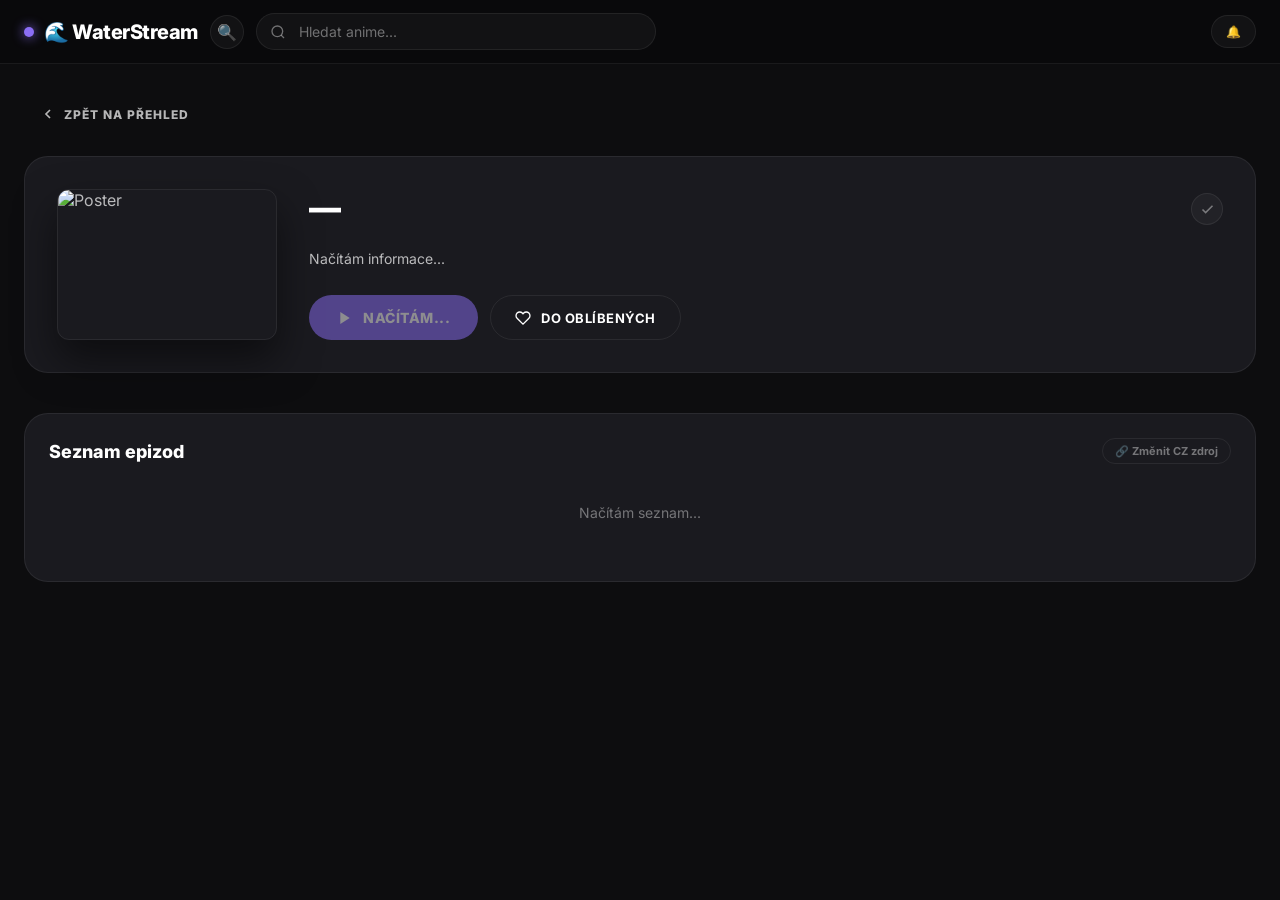
==== anime.html @ 99e7941a "Add files via upload" ====
<!DOCTYPE html>
<html lang="cs">
<head>
<meta charset="UTF-8">
<link rel="icon" href="data:image/svg+xml,<svg xmlns='http://www.w3.org/2000/svg' viewBox='0 0 100 100'><text y='.9em' font-size='90'>🌊</text></svg>">
<meta name="viewport" content="width=device-width, initial-scale=1.0">
<title>WaterStream</title>
<link rel="preconnect" href="https://fonts.googleapis.com">
<link href="https://fonts.googleapis.com/css2?family=Inter:wght@400;500;600;700;800;900&display=swap" rel="stylesheet">
<link rel="stylesheet" href="css/style.css">
</head>
<body data-page="anime">

<header class="header">
  <div class="header-inner">
    <a href="index.html" class="logo">
      <div class="logo-dot"></div>
      🌊 WaterStream
    </a>
    <a href="search.html" class="logo-search-btn" title="Hledat anime">🔍</a>
    <div class="search-wrap">
      <svg class="search-icon" width="16" height="16" fill="none" stroke="currentColor" stroke-width="2" viewBox="0 0 24 24"><circle cx="11" cy="11" r="8"/><path d="m21 21-4.35-4.35"/></svg>
      <input type="text" id="searchInput" placeholder="Hledat anime..." autocomplete="off">
      <div class="search-results" id="searchResults"></div>
    </div>
    <div class="header-right">
      <button class="btn-icon" onclick="openNotifModal()">🔔</button>
    </div>
  </div>
</header>

<main class="main">
  <button class="back-btn" onclick="goHome()">
    <svg width="16" height="16" fill="none" stroke="currentColor" stroke-width="2.5" viewBox="0 0 24 24"><path d="m15 18-6-6 6-6"/></svg>
    Zpět na přehled
  </button>

  <div class="detail-header" id="detailHeader">
    <div class="detail-poster">
      <img id="detailPosterImg" src="" alt="Poster">
    </div>
    <div class="detail-info">
      <div style="display:flex;align-items:flex-start;gap:10px;">
        <h1 class="detail-title" id="detailTitle" style="flex:1;margin:0;">—</h1>
        <button id="markAllWatchedBtn" onclick="markSeriesWatched()" title="Označit celý seriál jako zhlédnutý" style="flex-shrink:0;margin-top:4px;background:var(--surface);border:1px solid var(--border);color:var(--text-3);border-radius:50%;width:32px;height:32px;display:flex;align-items:center;justify-content:center;cursor:pointer;transition:all .2s;">
          <svg width="15" height="15" fill="none" stroke="currentColor" stroke-width="2.5" viewBox="0 0 24 24"><polyline points="20 6 9 17 4 12"/></svg>
        </button>
      </div>
      <div class="detail-meta" id="detailMeta"></div>
      <div class="detail-desc" id="detailDesc">Načítám informace...</div>
      <div class="detail-actions">
        <button class="btn-primary" id="mainPlayBtn" onclick="playNextOrFirstEp()" disabled>
          <svg width="16" height="16" fill="currentColor" viewBox="0 0 24 24"><polygon points="5 3 19 12 5 21 5 3"/></svg>
          <span id="mainPlayBtnText">Načítám...</span>
        </button>
        <button class="btn-outline" id="favBtn" onclick="toggleFav()">
          <svg width="16" height="16" fill="none" stroke="currentColor" stroke-width="2" viewBox="0 0 24 24"><path d="M20.84 4.61a5.5 5.5 0 0 0-7.78 0L12 5.67l-1.06-1.06a5.5 5.5 0 0 0-7.78 7.78l1.06 1.06L12 21.23l7.78-7.78 1.06-1.06a5.5 5.5 0 0 0 0-7.78z"/></svg>
          <span id="favBtnText">Do oblíbených</span>
        </button>
      </div>
    </div>
  </div>

  <div class="mode-switch" id="modeSwitch" style="display:none"></div>

  <div class="episodes-section">
    <div class="episodes-header">
      <div class="episodes-title">Seznam epizod</div>
      <div class="season-tabs" id="seasonTabs" style="display:none"></div>
      <button onclick="showSvtManualBanner()" style="margin-left:auto;background:none;border:1px solid var(--border);color:var(--text-3);border-radius:20px;padding:5px 12px;font-size:11px;font-weight:700;cursor:pointer;transition:all .15s;flex-shrink:0;" title="Ručně zadat slug pro CZ zdroj" onmouseover="this.style.borderColor='var(--accent)';this.style.color='var(--accent)'" onmouseout="this.style.borderColor='var(--border)';this.style.color='var(--text-3)'">🔗 Změnit CZ zdroj</button>
    </div>
    <ul class="ep-list-wide" id="epList">
      <li style="color:var(--text-3);font-size:14px;padding:20px;text-align:center;">Načítám seznam...</li>
    </ul>
    <div style="padding:16px 0 0;display:flex;justify-content:flex-end;">
      <button class="btn-outline" id="markSeasonBtn" onclick="markSeasonWatched()" style="display:none;font-size:12px;padding:8px 18px;gap:8px;">
        <svg width="14" height="14" fill="none" stroke="currentColor" stroke-width="2.5" viewBox="0 0 24 24"><polyline points="20 6 9 17 4 12"/></svg>
        <span id="markSeasonBtnText">Označit sérii jako zhlédnutou</span>
      </button>
    </div>
  </div>
</main>

<!-- NASTAVENÍ -->
<div class="modal-overlay" id="configModal" onclick="if(event.target===this)closeConfig()">
  <div class="modal">
    <div class="modal-header">
      <div class="modal-title">⚙️ Nastavení</div>
      <button class="modal-close" onclick="closeConfig()">✕</button>
    </div>
    <div class="config-section">
      <div class="config-section-title">🇨🇿 CZ/SK Zdroj (svetserialu.io)</div>
      <div class="config-field">
        <label class="config-label">Cloudflare Worker URL <span id="proxyStatus" class="config-status"></span></label>
        <input class="config-input" type="text" id="cfgProxy" placeholder="https://anisteam.zitkatomik007.workers.dev">
        <div class="config-hint">Proxy Worker pro přístup k svetserialu.io. Musí mít nastavenou SESSION cookie.</div>
      </div>
      <div class="config-field">
        <label class="config-label">Preferovaný zdroj</label>
        <select id="cfgSource" class="config-input">
          <option value="auto">Automaticky (VOE jako výchozí)</option>
          <option value="voe">Voe</option>
          <option value="doodstream">Doodstream</option>
          <option value="streamtape">Streamtape</option>
          <option value="vidmoly">Vidmoly</option>
          <option value="mixdrop">Mixdrop</option>
          <option value="filemoon">Filemoon</option>
        </select>
      </div>
    </div>
    <div class="config-section" id="tmdbKeySection">
      <div class="config-section-title">🎬 TMDB API klíč</div>
      <div class="config-field">
        <label class="config-label">API klíč <span id="tmdbKeyStatus" class="config-status"></span></label>
        <input class="config-input" type="password" id="cfgTmdbKey" placeholder="Vlož svůj TMDB API klíč...">
        <div class="config-hint">Zdarma na <a href="https://www.themoviedb.org/settings/api" target="_blank" style="color:var(--accent-h)">themoviedb.org/settings/api</a> — potřebný pro zobrazení anime.</div>
      </div>
    </div>
    <div class="config-section">
      <div class="config-section-title">🤖 Gemini API klíč (AI titulky)</div>
      <div class="config-field">
        <label class="config-label">API klíč <span id="geminiKeyStatus" class="config-status"></span></label>
        <input class="config-input" type="password" id="cfgGeminiKey" placeholder="Vlož svůj Gemini API klíč...">
        <div class="config-hint">Zdarma na <a href="https://aistudio.google.com/app/apikey" target="_blank" style="color:var(--accent-h)">aistudio.google.com</a> — záloha pro AI překlad titulků SK→CZ.</div>
      </div>
    </div>
    <div class="config-section">
      <div class="config-section-title">🔤 DeepL API klíč (překlad titulků)</div>
      <div class="config-field">
        <label class="config-label">API klíč <span id="deeplKeyStatus" class="config-status"></span></label>
        <input class="config-input" type="password" id="cfgDeeplKey" placeholder="Vlož svůj DeepL API klíč...">
        <div class="config-hint">Zdarma na <a href="https://www.deepl.com/pro-api" target="_blank" style="color:var(--accent-h)">deepl.com/pro-api</a> — 500 000 znaků/měsíc, lepší překlad SK→CZ (primární, Gemini jako záloha).</div>
      </div>
    </div>
    <button class="btn-save" onclick="saveConfig()">💾 Uložit nastavení</button>
  </div>
</div>

<!-- NOTIFIKACE -->
<div class="modal-overlay" id="notifModal" onclick="if(event.target===this)closeNotifModal()">
  <div class="modal">
    <div class="modal-header">
      <div class="modal-title">🔔 Nové epizody</div>
      <button class="modal-close" onclick="closeNotifModal()">✕</button>
    </div>
    <div id="notifContent" style="max-height:60vh;overflow-y:auto;padding-right:10px;">
      <div style="text-align:center;padding:20px;color:var(--text-3)">Načítám...</div>
    </div>
  </div>
</div>

<div class="toast" id="toast">
  <div class="toast-dot" id="toastDot"></div>
  <span id="toastMsg"></span>
</div>

<script type="module" src="js/app.js"></script>
</body>
</html>
---- css/style.css ----
:root {
  --bg:#0d0d0f;--bg-card:#1a1a1f;--accent:#8b6ef5;--accent-h:#b39ef8;
  --accent-dim:rgba(139,110,245,0.15);--surface:rgba(255,255,255,0.04);
  --surface-h:rgba(255,255,255,0.06);--border:rgba(255,255,255,0.07);
  --text-1:#ffffff;--text-2:rgba(255,255,255,0.70);--text-3:rgba(255,255,255,0.40);
  --success:#4ade80;--success-dim:rgba(74,222,128,0.10);--danger:#f87171;--warn:#fbbf24;
  --r-sm:8px;--r-md:12px;--r-lg:16px;--r-xl:24px;
}
*,*::before,*::after{box-sizing:border-box;margin:0;padding:0}
html{scroll-behavior:smooth}
body{background:var(--bg);color:var(--text-2);font-family:'Inter',system-ui,sans-serif;min-height:100vh;overflow-x:hidden}
a{text-decoration:none;color:inherit}
button{cursor:pointer;font-family:inherit;border:none;outline:none}
img{display:block}
input,select,textarea{font-family:inherit;outline:none}
::-webkit-scrollbar{width:6px;height:6px}
::-webkit-scrollbar-track{background:transparent}
::-webkit-scrollbar-thumb{background:var(--border);border-radius:10px}
::-webkit-scrollbar-thumb:hover{background:var(--text-3)}

/* HEADER */
.header{position:sticky;top:0;z-index:200;background:rgba(10,10,12,.95);backdrop-filter:blur(10px);border-bottom:1px solid var(--border);height:64px;}
.header-inner{max-width:1300px;margin:0 auto;display:flex;align-items:center;height:100%;padding:0 1.5rem;gap:12px;}
.logo{display:flex;align-items:center;gap:10px;font-size:20px;font-weight:800;letter-spacing:-.5px;color:var(--text-1);cursor:pointer;text-decoration:none;}
.logo-dot{width:10px;height:10px;border-radius:50%;background:var(--accent);box-shadow:0 0 12px var(--accent);}
.search-wrap{position:relative;flex:1;max-width:400px}
.search-wrap input{width:100%;background:var(--surface);border:1px solid var(--border);color:var(--text-1);border-radius:20px;padding:9px 16px 9px 42px;font-size:14px;transition:all .2s;}
.search-wrap input:focus{border-color:var(--accent);background:var(--bg-card);box-shadow:0 0 0 3px var(--accent-dim)}
.search-wrap input::placeholder{color:var(--text-3)}
.search-icon{position:absolute;left:14px;top:50%;transform:translateY(-50%);color:var(--text-3);pointer-events:none;}
.search-results{position:absolute;top:calc(100% + 8px);left:0;right:0;background:var(--bg-card);border:1px solid var(--border);border-radius:var(--r-md);overflow:hidden;box-shadow:0 20px 40px rgba(0,0,0,.8);display:none;z-index:300;max-height:420px;overflow-y:auto;}
.search-results.open{display:block}
.search-result-item{display:flex;align-items:center;gap:12px;padding:12px 16px;cursor:pointer;transition:background .15s;border-bottom:1px solid var(--border);}
.search-result-item:last-child{border-bottom:none}
.search-result-item:hover{background:var(--surface)}
.search-result-img{width:42px;height:60px;border-radius:6px;object-fit:cover;flex-shrink:0;background:var(--surface)}
.search-result-title{color:var(--text-1);font-size:14px;font-weight:600;line-height:1.3;margin-bottom:4px}
.search-result-sub{color:var(--text-3);font-size:12px;}
.header-right{display:flex;align-items:center;gap:10px;margin-left:auto;}
.btn-icon{background:var(--surface);border:1px solid var(--border);color:var(--text-1);padding:8px 14px;border-radius:20px;font-size:12px;font-weight:700;text-transform:uppercase;letter-spacing:.5px;transition:all .2s;display:flex;align-items:center;gap:8px;cursor:pointer;}
.btn-icon:hover{background:var(--surface-h);border-color:var(--accent)}
.btn-icon.ai-btn{background:var(--accent-dim);border-color:var(--accent);color:var(--accent-h)}
.btn-icon.ai-btn:hover{background:var(--accent);color:#fff}
.notif-bell-wrap{position:relative;display:flex;}
.notif-dot{position:absolute;top:4px;right:8px;width:8px;height:8px;background:var(--danger);border-radius:50%;box-shadow:0 0 6px var(--danger);display:none;}

/* MODAL */
.modal-overlay{position:fixed;inset:0;background:rgba(0,0,0,.85);z-index:10000;display:none;align-items:center;justify-content:center;padding:1rem;backdrop-filter:blur(4px);}
.modal-overlay.open{display:flex}
.modal{background:var(--bg-card);border:1px solid var(--border);border-radius:var(--r-lg);width:100%;max-width:540px;padding:32px;animation:fadeUp .25s ease;max-height:92vh;overflow-y:auto;}
@keyframes fadeUp{from{opacity:0;transform:translateY(14px)}to{opacity:1;transform:translateY(0)}}
.modal-header{display:flex;align-items:center;justify-content:space-between;margin-bottom:24px;border-bottom:1px solid var(--border);padding-bottom:16px;}
.modal-title{color:var(--text-1);font-size:20px;font-weight:800}
.modal-close{width:36px;height:36px;border-radius:50%;background:var(--surface);border:none;color:var(--text-2);display:flex;align-items:center;justify-content:center;transition:all .2s;font-size:16px;}
.modal-close:hover{background:var(--surface-h);color:var(--text-1)}
.config-section{margin-bottom:28px;padding-bottom:24px;border-bottom:1px solid var(--border);}
.config-section:last-child{border-bottom:none;margin-bottom:0;padding-bottom:0}
.config-section-title{color:var(--text-1);font-size:13px;font-weight:800;text-transform:uppercase;letter-spacing:.8px;margin-bottom:16px;display:flex;align-items:center;gap:8px;}
.config-field{margin-bottom:16px}
.config-label{color:var(--text-3);font-size:11px;font-weight:800;text-transform:uppercase;letter-spacing:.8px;margin-bottom:8px;display:flex;align-items:center;justify-content:space-between;}
.config-input{width:100%;background:var(--bg);border:1px solid var(--border);color:var(--text-1);border-radius:var(--r-sm);padding:12px 16px;font-size:14px;transition:border-color .2s;}
.config-input:focus{border-color:var(--accent)}
.config-hint{color:var(--text-3);font-size:12px;margin-top:6px;line-height:1.5}
.config-hint a{color:var(--accent-h);text-decoration:underline;}
.config-status{display:inline-flex;align-items:center;gap:6px;font-size:11px;font-weight:700;padding:3px 10px;border-radius:20px;}
.config-status.ok{background:var(--success-dim);color:var(--success)}
.config-status.missing{background:rgba(248,113,113,.1);color:var(--danger)}
.btn-save{width:100%;background:var(--accent);color:#fff;padding:14px;border-radius:var(--r-sm);font-size:14px;font-weight:800;text-transform:uppercase;letter-spacing:.8px;transition:all .2s;margin-top:8px;}
.btn-save:hover{background:var(--accent-h);transform:translateY(-2px)}
.notif-list{list-style:none;margin:0;padding:0;}
.notif-item{display:flex;flex-direction:column;padding:12px;border-radius:12px;background:var(--surface);border:1px solid var(--border);margin-bottom:10px;cursor:pointer;transition:all .2s;}
.notif-item:hover{background:var(--accent-dim);border-color:var(--accent);}
.notif-item-title{color:var(--text-1);font-size:14px;font-weight:700;margin-bottom:4px}
.notif-item-sub{color:var(--accent-h);font-size:12px;font-weight:600}
.ai-results-grid{display:grid;grid-template-columns:1fr 1fr;gap:16px;margin-top:20px;}
@media(max-width:500px){.ai-results-grid{grid-template-columns:1fr}}
.ai-card{background:var(--surface);border:1px solid var(--border);border-radius:12px;padding:16px;transition:transform .2s;cursor:pointer;}
.ai-card:hover{border-color:var(--accent);transform:translateY(-3px)}
.ai-card-title{color:var(--text-1);font-size:14px;font-weight:700;margin-bottom:6px}
.ai-card-genres{font-size:11px;color:var(--accent-h);margin-bottom:8px}
.ai-card-desc{font-size:12px;color:var(--text-2);line-height:1.4}
.ai-status{padding:12px;background:var(--surface);border-radius:8px;font-size:13px;text-align:center;color:var(--accent-h);margin-bottom:16px;font-weight:600}

/* MAIN CONTAINER */
.main{max-width:1300px;margin:0 auto;padding:2rem 1.5rem}

/* HOME — CAROUSEL */
.hero{position:relative;width:100%;border-radius:var(--r-xl);overflow:hidden;margin-bottom:3rem;display:none;background:var(--bg-card);}
.hero.active{display:block;}
.hero-slides{position:relative;min-height:420px;}
.hero-slide{display:none;position:relative;min-height:420px;align-items:center;}
.hero-slide.active{display:flex;}
.hero-bg{position:absolute;inset:0;background-size:cover;background-position:center 25%;opacity:0.45;}
.hero-overlay{position:absolute;inset:0;background:linear-gradient(90deg,rgba(13,13,15,.96) 20%,rgba(13,13,15,.25) 100%),linear-gradient(0deg,rgba(13,13,15,.85) 0%,transparent 55%);}
.hero-content{position:relative;z-index:10;padding:44px 48px;max-width:680px;}
.hero-tag{display:inline-block;background:var(--accent);color:#fff;font-size:11px;font-weight:800;padding:4px 12px;border-radius:20px;text-transform:uppercase;letter-spacing:1px;margin-bottom:16px;}
.hero-title{color:var(--text-1);font-size:38px;font-weight:900;line-height:1.1;margin-bottom:14px;}
.hero-desc{color:var(--text-2);font-size:14px;line-height:1.65;margin-bottom:24px;display:-webkit-box;-webkit-line-clamp:3;-webkit-box-orient:vertical;overflow:hidden;}
.btn-play-hero{display:inline-flex;align-items:center;gap:10px;background:var(--text-1);color:#000;padding:13px 30px;border-radius:30px;font-size:14px;font-weight:800;text-transform:uppercase;letter-spacing:.5px;transition:transform .2s,box-shadow .2s;border:none;cursor:pointer;}
.btn-play-hero:hover{transform:scale(1.05);box-shadow:0 8px 24px rgba(0,0,0,.5);}
.hero-prev,.hero-next{position:absolute;top:50%;transform:translateY(-50%);background:rgba(0,0,0,.45);border:none;color:rgba(255,255,255,.9);font-size:32px;line-height:1;width:44px;height:64px;cursor:pointer;z-index:20;transition:background .18s;display:flex;align-items:center;justify-content:center;}
.hero-prev:hover,.hero-next:hover{background:rgba(0,0,0,.75);}
.hero-prev{left:0;border-radius:0 8px 8px 0;}
.hero-next{right:0;border-radius:8px 0 0 8px;}
.hero-dots{position:absolute;bottom:18px;left:50%;transform:translateX(-50%);display:flex;gap:8px;z-index:20;}
.hero-dot{height:8px;width:8px;border-radius:50%;background:rgba(255,255,255,.3);cursor:pointer;transition:all .25s;border:none;padding:0;}
.hero-dot.active{width:24px;border-radius:4px;background:rgba(255,255,255,.9);}
.section-label{display:flex;align-items:center;gap:12px;margin-bottom:20px}
.section-label h2{color:var(--text-1);font-size:18px;font-weight:800;text-transform:uppercase;letter-spacing:.5px}
.section-label .dot{width:6px;height:6px;border-radius:50%;background:var(--accent);flex-shrink:0}
.filter-tabs{display:flex;gap:8px;flex-wrap:wrap;margin-bottom:24px}
.filter-tab{background:transparent;border:1px solid var(--border);color:var(--text-3);padding:8px 20px;border-radius:30px;font-size:12px;font-weight:700;text-transform:uppercase;letter-spacing:.6px;transition:all .2s;cursor:pointer;}
.filter-tab:hover{background:var(--surface);color:var(--text-1);border-color:rgba(255,255,255,.2);}
.filter-tab.active{background:var(--accent-dim);color:var(--accent-h);border-color:var(--accent);box-shadow:0 0 14px var(--accent-dim);}
.anime-grid{display:grid;grid-template-columns:repeat(auto-fill,minmax(155px,1fr));gap:20px;margin-bottom:3rem;}
.anime-card{cursor:pointer;animation:fadeUp .4s ease both;position:relative;}
.card-poster{position:relative;aspect-ratio:2/3;border-radius:var(--r-md);overflow:hidden;border:1px solid var(--border);background:var(--surface);margin-bottom:12px;transition:border-color .25s,transform .25s;}
.anime-card:hover .card-poster{border-color:var(--accent);transform:translateY(-6px);box-shadow:0 8px 24px var(--accent-dim);}
.card-poster img{width:100%;height:100%;object-fit:cover;transition:transform .4s}
.anime-card:hover .card-poster img{transform:scale(1.05)}
.card-rating{position:absolute;top:8px;right:8px;background:rgba(0,0,0,.8);color:var(--warn);font-size:11px;font-weight:800;padding:4px 8px;border-radius:6px;backdrop-filter:blur(4px);}
.card-ep-badge{position:absolute;bottom:8px;left:8px;background:rgba(0,0,0,.8);color:var(--text-1);font-size:11px;font-weight:700;padding:4px 8px;border-radius:6px;backdrop-filter:blur(4px);}
.card-overlay{position:absolute;inset:0;background:rgba(0,0,0,.4);opacity:0;transition:opacity .2s;display:flex;align-items:center;justify-content:center;}
.anime-card:hover .card-overlay{opacity:1}
.play-icon{width:48px;height:48px;border-radius:50%;background:var(--accent);display:flex;align-items:center;justify-content:center;color:#fff;box-shadow:0 4px 12px rgba(0,0,0,.5);}
.card-title{color:var(--text-1);font-size:14px;font-weight:700;white-space:nowrap;overflow:hidden;text-overflow:ellipsis;margin-bottom:4px;}
.anime-card:hover .card-title{color:var(--accent-h)}
.card-meta{color:var(--text-3);font-size:12px;}
.skeleton{border-radius:var(--r-sm);background:linear-gradient(90deg,var(--surface) 25%,var(--surface-h) 50%,var(--surface) 75%);background-size:200% 100%;animation:shimmer 1.5s infinite;}
@keyframes shimmer{0%{background-position:200% 0}100%{background-position:-200% 0}}
.skeleton-poster{aspect-ratio:2/3;border-radius:var(--r-md)}
.skeleton-title{height:14px;width:80%;margin-bottom:8px}
.load-more-wrap{text-align:center;margin-top:16px;margin-bottom:4rem}
.load-more-btn{background:transparent;border:1px solid var(--border);color:var(--text-1);padding:14px 40px;border-radius:30px;font-size:13px;font-weight:800;text-transform:uppercase;letter-spacing:1px;transition:all .2s;}
.load-more-btn:hover{background:var(--surface);border-color:var(--text-3);}

/* ANIME & WATCH SHARED */
.back-btn{display:inline-flex;align-items:center;gap:8px;color:var(--text-2);background:transparent;border:none;font-size:12px;font-weight:800;padding:10px 16px;border-radius:30px;margin-bottom:24px;cursor:pointer;transition:all .2s;text-transform:uppercase;letter-spacing:1px;}
.back-btn:hover{background:var(--surface);color:var(--text-1)}
.detail-header{display:flex;flex-direction:column;gap:32px;margin-bottom:40px;background:var(--bg-card);border:1px solid var(--border);border-radius:var(--r-xl);padding:32px;}
@media(min-width:768px){.detail-header{flex-direction:row;}}
.detail-poster{width:220px;flex-shrink:0;border-radius:var(--r-md);overflow:hidden;border:1px solid var(--border);box-shadow:0 20px 40px rgba(0,0,0,.5);}
.detail-poster img{width:100%;height:100%;object-fit:cover;}
.detail-info{flex:1;}
.detail-title{color:var(--text-1);font-size:32px;font-weight:900;line-height:1.2;margin-bottom:12px}
.detail-meta{display:flex;flex-wrap:wrap;gap:8px;align-items:center;margin-bottom:20px}
.tag{background:var(--surface);border:1px solid var(--border);color:var(--text-2);padding:4px 12px;border-radius:20px;font-size:12px;font-weight:600;}
.tag.accent{background:var(--accent-dim);border-color:var(--accent);color:var(--accent-h)}
.detail-desc{color:var(--text-2);font-size:14px;line-height:1.7;margin-bottom:24px;max-width:800px;}
.detail-actions{display:flex;gap:12px;flex-wrap:wrap;}
.btn-primary{display:inline-flex;align-items:center;gap:10px;background:var(--accent);color:#fff;font-size:14px;font-weight:800;text-transform:uppercase;letter-spacing:.5px;padding:14px 28px;border-radius:30px;transition:all .2s;}
.btn-primary:hover{transform:scale(1.05);background:var(--accent-h);}
.btn-primary:disabled{opacity:0.5;pointer-events:none;}
.btn-outline{display:inline-flex;align-items:center;gap:10px;background:transparent;border:1px solid var(--border);color:var(--text-1);font-size:13px;font-weight:700;text-transform:uppercase;letter-spacing:.5px;padding:12px 24px;border-radius:30px;transition:all .2s;}
.btn-outline:hover{background:var(--surface);border-color:var(--text-3);}
.btn-outline.active{border-color:var(--success);color:var(--success);}

/* PLAYER (watch.html) */
.player-wrap{position:relative;width:100%;aspect-ratio:16/9;background:#000;border-radius:var(--r-xl);overflow:hidden;border:1px solid var(--border);margin-bottom:16px;box-shadow:0 20px 50px rgba(0,0,0,.6);}
.player-wrap iframe,.player-wrap video{position:absolute;inset:0;width:100%;height:100%;border:none;background:#000}
.player-placeholder{position:absolute;inset:0;display:flex;flex-direction:column;align-items:center;justify-content:center;gap:16px;color:var(--text-3);font-size:15px;font-weight:600;text-align:center;padding:20px;}
.source-row{display:flex;align-items:center;gap:12px;flex-wrap:wrap;background:var(--bg-card);border:1px solid var(--border);border-radius:var(--r-lg);padding:12px 20px;margin-bottom:16px;}
.source-label{color:var(--text-3);font-size:12px;font-weight:800;text-transform:uppercase;letter-spacing:.8px;flex-shrink:0}
.source-btn{background:var(--surface);border:1px solid var(--border);color:var(--text-2);padding:8px 16px;border-radius:var(--r-sm);font-size:13px;font-weight:600;transition:all .2s;cursor:pointer;}
.source-btn:hover{background:var(--surface-h);color:var(--text-1)}
.source-btn.active{background:var(--accent);border-color:var(--accent);color:#fff;}
.sub-badge{display:inline-flex;align-items:center;gap:6px;padding:4px 12px;border-radius:20px;font-size:12px;font-weight:800;margin-left:auto;}
.sub-badge.cz{background:var(--success-dim);color:var(--success);}
.sub-badge.en{background:rgba(251,191,36,.12);border:1px solid rgba(251,191,36,.3);color:#fbbf24;}
.sub-badge.ai{background:var(--accent-dim);color:var(--accent-h);border:1px solid var(--accent);}
.nav-row{display:flex;justify-content:space-between;gap:12px;}
.nav-btn{flex:1;display:flex;align-items:center;justify-content:center;gap:8px;padding:16px;border-radius:var(--r-lg);background:var(--bg-card);border:1px solid var(--border);transition:all .2s;color:var(--text-1);font-weight:700;font-size:14px;}
.nav-btn:hover:not(:disabled){background:var(--surface);border-color:var(--accent)}
.nav-btn:disabled{opacity:.3;pointer-events:none}

/* EPISODES */
.episodes-section{background:var(--bg-card);border:1px solid var(--border);border-radius:var(--r-xl);padding:24px;margin-bottom:40px;}
.episodes-header{display:flex;align-items:center;justify-content:space-between;margin-bottom:20px;}
.episodes-title{color:var(--text-1);font-size:18px;font-weight:800;}
.season-tabs{display:flex;gap:8px;flex-wrap:wrap;}
.season-tab{background:transparent;border:1px solid var(--border);color:var(--text-3);padding:6px 16px;border-radius:20px;font-size:13px;font-weight:700;transition:all .2s;cursor:pointer;}
.season-tab:hover{background:var(--surface);color:var(--text-1)}
.season-tab.active{background:var(--text-1);color:#000;border-color:var(--text-1)}
.ep-list-wide{list-style:none;display:flex;flex-direction:column;gap:8px;}
.ep-list-wide li a{display:flex;align-items:center;gap:16px;padding:14px 20px;background:var(--surface);border:1px solid var(--border);border-radius:var(--r-md);color:var(--text-2);transition:all .2s;}
.ep-list-wide li a:hover{background:var(--surface-h);color:var(--text-1);transform:translateX(4px);}
.ep-list-wide li a.current{background:var(--accent-dim);border-color:var(--accent);color:var(--text-1);}
.ep-list-wide li a.watched{border-left:4px solid var(--success);}
.ep-num-box{font-size:14px;font-weight:800;color:var(--text-3);min-width:30px;}
.ep-list-wide li a.current .ep-num-box{color:var(--accent-h);}
.ep-name-wide{flex:1;font-size:14px;font-weight:600;}
.ep-filler{margin-left:auto;font-size:10px;font-weight:700;padding:3px 8px;border-radius:4px;background:rgba(251,191,36,.1);color:var(--warn);text-transform:uppercase}

/* BANNERS */
.mode-banner{display:flex;align-items:center;gap:10px;padding:10px 16px;border-radius:var(--r-md);margin-bottom:16px;font-size:13px;font-weight:700;}
.mode-banner.en{background:rgba(251,191,36,.08);border:1px solid rgba(251,191,36,.25);color:#fbbf24;}
.mode-banner.err{background:rgba(248,113,113,.08);border:1px solid rgba(248,113,113,.25);color:var(--danger);}

/* MODE SWITCH */
.mode-switch{display:flex;gap:8px;flex-wrap:wrap;background:var(--bg-card);border:1px solid var(--border);border-radius:var(--r-lg);padding:8px;margin-bottom:16px;}
.mode-btn{flex:1;min-width:120px;display:flex;flex-direction:column;align-items:center;justify-content:center;gap:3px;padding:12px 16px;border-radius:var(--r-md);background:transparent;border:1px solid transparent;color:var(--text-3);font-size:13px;font-weight:800;text-transform:uppercase;letter-spacing:.4px;transition:all .2s;cursor:pointer;position:relative;}
.mode-btn:hover:not(:disabled){background:var(--surface);color:var(--text-1);}
.mode-btn.active{background:var(--accent-dim);border-color:var(--accent);color:var(--accent-h);}
.mode-btn:disabled{opacity:.3;pointer-events:none;}
.mode-btn .mode-spin{width:13px;height:13px;border:2px solid var(--border);border-top-color:var(--accent);border-radius:50%;animation:spin .8s linear infinite;}
.mode-btn-sub{font-size:9px;font-weight:600;opacity:.7;text-transform:none;letter-spacing:0;}

/* SUBTITLE ROW */
.sub-row{display:flex;align-items:center;gap:10px;flex-wrap:wrap;background:var(--bg-card);border:1px solid var(--border);border-radius:var(--r-lg);padding:12px 20px;margin-bottom:16px;}
.sub-row .sub-label{color:var(--text-3);font-size:12px;font-weight:800;text-transform:uppercase;letter-spacing:.8px;flex-shrink:0;}
.sub-select{background:var(--bg);border:1px solid var(--border);color:var(--text-1);border-radius:var(--r-sm);padding:8px 12px;font-size:13px;font-weight:600;cursor:pointer;}
.sub-select:focus{border-color:var(--accent);}
.btn-translate{display:inline-flex;align-items:center;gap:8px;background:var(--accent-dim);border:1px solid var(--accent);color:var(--accent-h);padding:8px 16px;border-radius:var(--r-sm);font-size:12px;font-weight:800;text-transform:uppercase;letter-spacing:.4px;transition:all .2s;cursor:pointer;}
.btn-translate:hover:not(:disabled){background:var(--accent);color:#fff;}
.btn-translate:disabled{opacity:.55;cursor:default;}
.btn-translate .mode-spin{width:13px;height:13px;border:2px solid rgba(255,255,255,.25);border-top-color:currentColor;border-radius:50%;animation:spin .8s linear infinite;}

/* TOAST & SPINNER */
.toast{position:fixed;bottom:24px;right:24px;z-index:600;background:var(--bg-card);border:1px solid var(--border);border-radius:var(--r-md);padding:14px 20px;color:var(--text-1);font-size:14px;font-weight:700;display:flex;align-items:center;gap:12px;transform:translateY(80px);opacity:0;transition:transform .3s,opacity .3s;box-shadow:0 12px 40px rgba(0,0,0,.8);max-width:340px;}
.toast.show{transform:translateY(0);opacity:1}
.toast-dot{width:10px;height:10px;border-radius:50%;flex-shrink:0}
.spinner{width:30px;height:30px;border:3px solid var(--border);border-top-color:var(--accent);border-radius:50%;animation:spin .8s linear infinite;}
@keyframes spin{to{transform:rotate(360deg)}}
@keyframes fadeUp{from{opacity:0;transform:translateY(14px)}to{opacity:1;transform:translateY(0)}}

/* HISTORY */
.history-grid{display:grid;grid-template-columns:repeat(auto-fill,minmax(140px,1fr));gap:16px}

/* WATCH PAGE — clickable anime info bar */
.watch-anime-info{display:flex;align-items:center;gap:16px;margin-bottom:16px;padding:12px 20px;background:var(--bg-card);border:1px solid var(--border);border-radius:var(--r-lg);cursor:pointer;transition:border-color .18s,background .18s;}
.watch-anime-info:hover{border-color:var(--accent);background:rgba(139,110,245,.05);}
.watch-anime-info:hover svg{color:var(--accent)!important;}
.watch-anime-thumb{width:40px;height:56px;border-radius:6px;object-fit:cover;flex-shrink:0;background:var(--surface);}
.watch-anime-title{color:var(--text-1);font-size:15px;font-weight:800;white-space:nowrap;overflow:hidden;text-overflow:ellipsis;}
.watch-ep-label{color:var(--text-3);font-size:12px;font-weight:700;white-space:nowrap;}

/* WATCH GRID — 2-column on desktop */
.watch-grid{display:grid;grid-template-columns:1fr;gap:20px;}
@media(min-width:960px){
  .watch-grid{grid-template-columns:1fr 300px;align-items:start;}
}
.watch-sidebar{background:var(--bg-card);border:1px solid var(--border);border-radius:var(--r-xl);overflow:hidden;display:flex;flex-direction:column;max-height:calc(100vh - 120px);position:sticky;top:80px;}
.watch-sidebar .episodes-header{padding:14px 18px;border-bottom:1px solid var(--border);flex-shrink:0;display:flex;align-items:center;justify-content:space-between;}
.watch-sidebar .episodes-title{font-size:14px;font-weight:800;color:var(--text-1);}
.watch-sidebar #epList{overflow-y:auto;flex:1;padding:8px;margin:0;}
.watch-sidebar #epList li a{padding:10px 12px;border-radius:var(--r-sm);}
.watch-sidebar #epList li a:hover{transform:none;}

/* PROFILE DROPDOWN */
.profile-dropdown{position:absolute;top:calc(100% + 10px);right:0;background:var(--bg-card);border:1px solid var(--border);border-radius:var(--r-md);min-width:210px;z-index:1000;overflow:hidden;box-shadow:0 8px 40px rgba(0,0,0,.55);}
.profile-dropdown-header{padding:14px 16px;border-bottom:1px solid var(--border);display:flex;align-items:center;gap:10px;}
.profile-menu{padding:6px;}
.profile-menu-item{display:flex;align-items:center;gap:10px;padding:9px 12px;border-radius:var(--r-sm);color:var(--text-2);font-size:13px;font-weight:600;cursor:pointer;transition:background .12s,color .12s;text-decoration:none;font-family:inherit;background:none;border:none;width:100%;text-align:left;}
.profile-menu-item:hover{background:var(--bg);color:var(--text-1);}
.profile-menu-item.danger{color:var(--danger);}
.profile-menu-item.danger:hover{background:rgba(248,113,113,.1);}

/* HISTORY PAGE */
.history-page-top{display:flex;align-items:flex-start;justify-content:space-between;flex-wrap:wrap;gap:16px;margin-bottom:28px;}
.history-page-title{font-size:26px;font-weight:900;color:var(--text-1);}
.history-controls{display:flex;align-items:center;gap:10px;flex-wrap:wrap;}
.filter-chips{display:flex;gap:6px;flex-wrap:wrap;}
.filter-chip{padding:7px 16px;border:1px solid var(--border);border-radius:20px;background:transparent;color:var(--text-3);font-size:12px;font-weight:700;cursor:pointer;font-family:inherit;transition:all .12s;}
.filter-chip.active,.filter-chip:hover{background:var(--accent);border-color:var(--accent);color:#fff;}
.history-tabs{display:flex;gap:0;border-bottom:1px solid var(--border);margin-bottom:28px;}
.history-tab{padding:12px 24px;background:none;border:none;border-bottom:2px solid transparent;color:var(--text-3);font-size:14px;font-weight:700;cursor:pointer;font-family:inherit;margin-bottom:-1px;transition:color .15s,border-color .15s;}
.history-tab.active{color:var(--text-1);border-bottom-color:var(--accent);}
.history-tab:hover:not(.active){color:var(--text-2);}
.btn-icon.active{background:var(--accent-dim);border-color:var(--accent);color:var(--accent-h);}

/* EPISODE LANGUAGE BUTTONS & BADGES */
.ep-lang-btn{background:transparent;border:1px solid var(--border);border-radius:6px;padding:3px 8px;font-size:10px;font-weight:800;letter-spacing:.4px;text-transform:uppercase;cursor:pointer;transition:background .12s,border-color .12s,color .12s;line-height:1.4;font-family:inherit;}
.ep-lang-btn:hover{background:var(--surface);}
.ep-lang-btn.dab{color:var(--success);border-color:rgba(74,222,128,.3);}
.ep-lang-btn.dab:hover{background:var(--success-dim);border-color:var(--success);}
.ep-lang-btn.tit{color:var(--accent-h);border-color:var(--accent-dim);}
.ep-lang-btn.tit:hover{background:var(--accent-dim);border-color:var(--accent);}
.ep-src-badge{display:inline-block;padding:2px 7px;border-radius:5px;font-size:10px;font-weight:800;letter-spacing:.4px;text-transform:uppercase;}
.ep-src-badge.cz{background:var(--success-dim);color:var(--success);}
.ep-src-badge.en{background:var(--accent-dim);color:var(--accent-h);}

/* NEW EPISODES ROW (home page) */
.new-eps-row{display:flex;gap:12px;overflow-x:auto;padding-bottom:12px;scroll-snap-type:x mandatory;}
.new-eps-row::-webkit-scrollbar{height:4px;}
.new-ep-card{flex-shrink:0;width:120px;cursor:pointer;scroll-snap-align:start;transition:transform .18s;}
.new-ep-card:hover{transform:translateY(-3px);}
.new-ep-thumb{position:relative;width:120px;height:168px;border-radius:var(--r-md);overflow:hidden;background:var(--surface);margin-bottom:8px;}
.new-ep-thumb img{width:100%;height:100%;object-fit:cover;display:block;}
.new-ep-badge{position:absolute;bottom:6px;left:6px;background:var(--accent);color:#fff;font-size:10px;font-weight:800;padding:3px 7px;border-radius:5px;letter-spacing:.2px;}
.new-ep-title{font-size:12px;font-weight:700;color:var(--text-1);line-height:1.3;overflow:hidden;display:-webkit-box;-webkit-line-clamp:2;-webkit-box-orient:vertical;}
.new-ep-date{font-size:11px;color:var(--text-3);margin-top:3px;}

/* CUSTOM SELECT */
.select-styled{-webkit-appearance:none;appearance:none;background-color:var(--bg-card);background-image:url("data:image/svg+xml,%3Csvg xmlns='http://www.w3.org/2000/svg' width='12' height='8' viewBox='0 0 12 8'%3E%3Cpath d='M1 1l5 5 5-5' stroke='rgba(255,255,255,.35)' stroke-width='1.8' fill='none' stroke-linecap='round' stroke-linejoin='round'/%3E%3C/svg%3E");background-repeat:no-repeat;background-position:right 12px center;background-size:12px 8px;padding:8px 34px 8px 14px;border:1px solid var(--border);border-radius:20px;color:var(--text-1);font-size:13px;font-weight:600;cursor:pointer;transition:border-color .15s,background-color .15s;font-family:inherit;white-space:nowrap;}
.select-styled:hover{border-color:rgba(255,255,255,.2);background-color:var(--surface);}
.select-styled:focus{outline:none;border-color:var(--accent);box-shadow:0 0 0 2px var(--accent-dim);}
.select-styled option{background:#1a1a1f;color:#fff;}

/* SEARCH FILTER BAR */
.search-filter-bar{background:var(--bg-card);border:1px solid var(--border);border-radius:var(--r-xl);padding:18px 22px;margin-bottom:28px;display:flex;flex-direction:column;gap:14px;}
.search-filter-row{display:flex;align-items:center;gap:8px;flex-wrap:wrap;}
.search-filter-label{font-size:11px;font-weight:800;text-transform:uppercase;letter-spacing:.8px;color:var(--text-3);flex-shrink:0;}
.search-filter-select{width:auto!important;padding:8px 14px!important;font-size:13px!important;border-radius:20px!important;cursor:pointer;}
.search-filter-selects-row{flex-wrap:wrap;gap:8px;}
.select-wrap{position:relative;display:inline-flex;}

/* SEASON SELECT */
.season-select{-webkit-appearance:none;appearance:none;background-color:var(--bg);background-image:url("data:image/svg+xml,%3Csvg xmlns='http://www.w3.org/2000/svg' width='12' height='8' viewBox='0 0 12 8'%3E%3Cpath d='M1 1l5 5 5-5' stroke='rgba(255,255,255,.35)' stroke-width='1.8' fill='none' stroke-linecap='round' stroke-linejoin='round'/%3E%3C/svg%3E");background-repeat:no-repeat;background-position:right 12px center;background-size:12px 8px;border:1px solid var(--border);color:var(--text-1);border-radius:20px;padding:7px 32px 7px 14px;font-size:13px;font-weight:700;cursor:pointer;font-family:inherit;transition:border-color .15s;}
.season-select:focus,.season-select:hover{border-color:var(--accent);outline:none;}
.season-select option{background:#1a1a1f;color:#fff;}
#seasonTabs{display:flex;align-items:center;}

/* LOGO SEARCH BUTTON */
.logo-search-btn{display:flex;align-items:center;justify-content:center;width:34px;height:34px;border-radius:50%;background:var(--surface);border:1px solid var(--border);cursor:pointer;transition:all .15s;flex-shrink:0;text-decoration:none;font-size:16px;line-height:1;}
.logo-search-btn:hover{background:var(--surface-h);border-color:var(--accent);}

/* NOTIFICATION DROPDOWN */
.notif-dropdown{position:absolute;top:calc(100% + 10px);right:0;background:var(--bg-card);border:1px solid var(--border);border-radius:var(--r-md);width:320px;z-index:1000;box-shadow:0 8px 40px rgba(0,0,0,.6);overflow:hidden;animation:fadeUp .18s ease;}
.notif-dropdown-header{padding:12px 16px;border-bottom:1px solid var(--border);font-size:13px;font-weight:800;color:var(--text-1);}
.notif-dropdown-body{max-height:360px;overflow-y:auto;}
.notif-dd-item{display:flex;align-items:center;gap:12px;padding:11px 16px;cursor:pointer;transition:background .12s;border-bottom:1px solid var(--border);}
.notif-dd-item:last-child{border-bottom:none;}
.notif-dd-item:hover{background:var(--surface);}
.notif-dd-thumb{width:34px;height:48px;border-radius:6px;object-fit:cover;flex-shrink:0;background:var(--surface);}
.notif-dd-info{flex:1;min-width:0;}
.notif-dd-title{color:var(--text-1);font-size:13px;font-weight:700;white-space:nowrap;overflow:hidden;text-overflow:ellipsis;}
.notif-dd-sub{color:var(--text-3);font-size:11px;margin-top:3px;display:flex;align-items:center;gap:5px;flex-wrap:wrap;}
.notif-dd-desc{color:var(--text-3);font-size:11px;margin-top:2px;}
.notif-count-badge{position:absolute;top:2px;right:2px;background:var(--danger);color:#fff;font-size:9px;font-weight:800;border-radius:10px;padding:1px 5px;min-width:16px;text-align:center;line-height:14px;pointer-events:none;}

/* EPISODE WATCHED TOGGLE BUTTON */
.ep-watched-btn{width:22px;height:22px;border-radius:50%;border:1.5px solid var(--border);background:transparent;color:var(--text-3);cursor:pointer;display:flex;align-items:center;justify-content:center;flex-shrink:0;transition:all .15s;padding:0;margin-left:4px;}
.ep-watched-btn:hover{border-color:var(--success);color:var(--success);background:var(--success-dim);}
.ep-watched-btn.checked{background:var(--success-dim);border-color:var(--success);color:var(--success);}

@media(max-width:768px){
  .header-inner{gap:1rem;}
  .search-wrap{position:absolute;top:100%;left:0;right:0;max-width:100%;padding:10px;background:var(--bg);border-bottom:1px solid var(--border);display:none;}
  .search-wrap.active{display:block;}
  .detail-poster{width:140px;margin:0 auto;}
  .detail-header{text-align:center;}
  .detail-actions{justify-content:center;}
  .hero-title{font-size:24px;}
  .search-page-title{font-size:26px;}
  .search-ai-grid{grid-template-columns:1fr;}
}

/* ── APPEARANCE PANEL ── */
.appear-sublabel{font-size:10px;font-weight:700;text-transform:uppercase;letter-spacing:.9px;color:var(--text-3);margin:10px 0 6px;}
.appear-row{display:flex;gap:5px;flex-wrap:wrap;}
.appear-btn{display:flex;align-items:center;gap:7px;padding:8px 12px;border:1.5px solid var(--border);border-radius:8px;background:var(--surface);color:var(--text-3);font-size:12px;font-weight:600;cursor:pointer;transition:background .15s,border-color .15s,color .15s;font-family:inherit;}
.appear-btn:hover{background:var(--surface-h);color:var(--text-1);border-color:rgba(255,255,255,.15);}
.appear-btn.active{background:rgba(255,255,255,.06);border-color:var(--btn-accent,var(--accent));color:#fff;box-shadow:inset 0 0 0 1px var(--btn-accent,var(--accent));}
.appear-btn:active{transform:scale(.97);}
.appear-dot{width:9px;height:9px;border-radius:50%;background:var(--btn-accent,var(--accent));flex-shrink:0;opacity:.75;}
.appear-btn.active .appear-dot{opacity:1;box-shadow:0 0 5px var(--btn-accent,var(--accent));}
.appear-icon{width:14px;height:14px;flex-shrink:0;fill:currentColor;}
/* Custom slider panel */
.appear-custom-panel{display:none;flex-direction:column;gap:10px;padding:10px;background:rgba(255,255,255,.02);border:1.5px solid var(--border);border-radius:8px;margin-top:6px;}
.appear-custom-panel.open{display:flex;}
.appear-slider-row{display:flex;flex-direction:column;gap:4px;}
.appear-slider-label{font-size:10px;font-weight:600;color:var(--text-3);text-transform:uppercase;letter-spacing:.7px;display:flex;justify-content:space-between;}
.appear-slider-label span{color:var(--text-2);font-weight:700;}
.appear-slider{-webkit-appearance:none;width:100%;height:10px;border-radius:5px;outline:none;cursor:pointer;}
.appear-slider::-webkit-slider-thumb{-webkit-appearance:none;width:16px;height:16px;border-radius:50%;background:#fff;box-shadow:0 1px 4px rgba(0,0,0,.5);cursor:pointer;}
.appear-custom-footer{display:flex;align-items:center;gap:10px;}
.appear-swatch{width:22px;height:22px;border-radius:50%;flex-shrink:0;border:2px solid rgba(255,255,255,.2);transition:background .1s;}
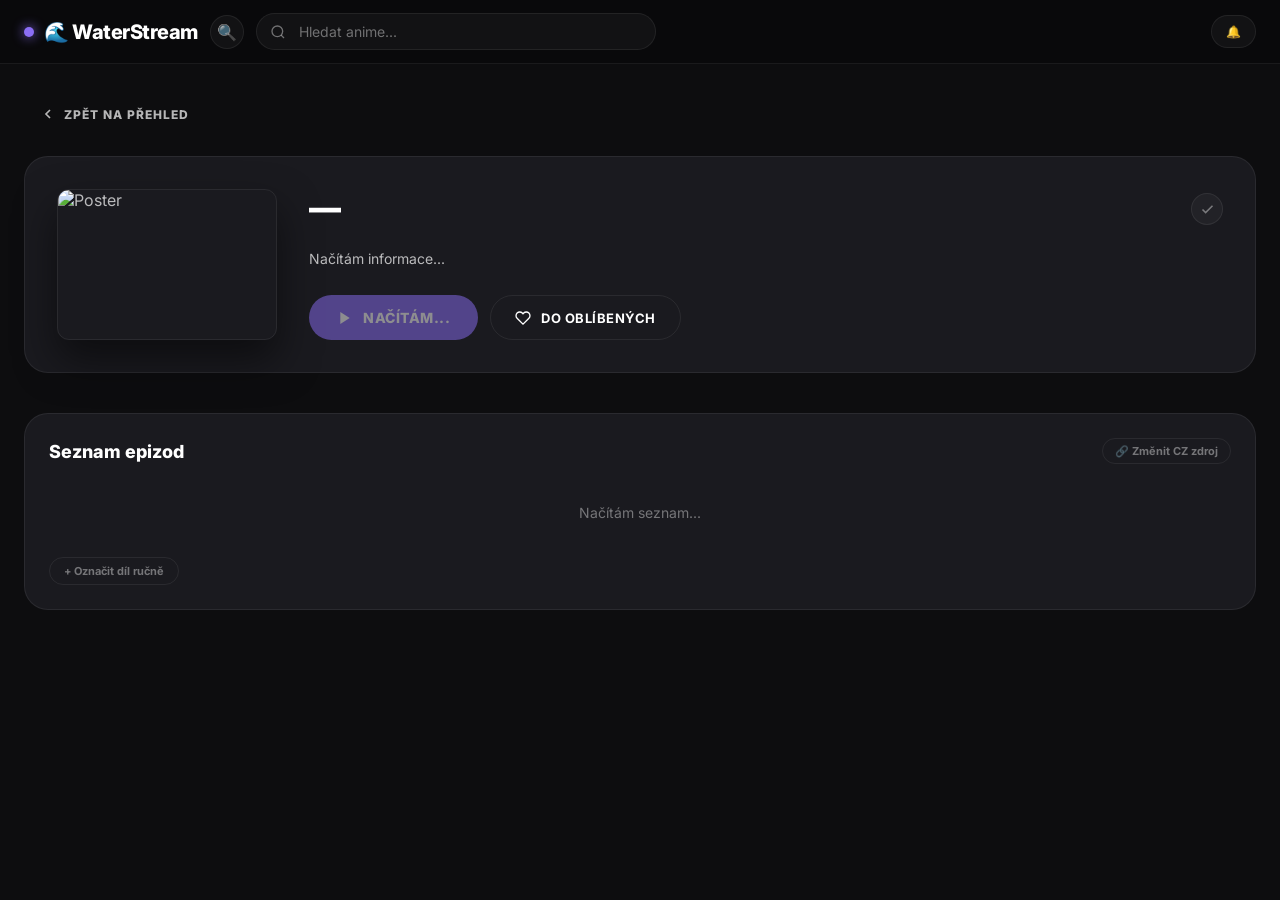
==== commit 3ffbfe5d: "Add files via upload" ====
--- a/anime.html
+++ b/anime.html
@@ -72,7 +72,18 @@
     <ul class="ep-list-wide" id="epList">
       <li style="color:var(--text-3);font-size:14px;padding:20px;text-align:center;">Načítám seznam...</li>
     </ul>
-    <div style="padding:16px 0 0;display:flex;justify-content:flex-end;">
+    <div style="padding:16px 0 0;display:flex;justify-content:space-between;align-items:center;gap:12px;flex-wrap:wrap;">
+      <div id="manualWatchWrap" style="display:flex;align-items:center;gap:8px;">
+        <button onclick="toggleManualWatchForm()" id="manualWatchToggleBtn" style="background:none;border:1px solid var(--border);color:var(--text-3);border-radius:20px;padding:6px 14px;font-size:11px;font-weight:700;cursor:pointer;transition:all .15s;white-space:nowrap;" onmouseover="this.style.borderColor='var(--accent)';this.style.color='var(--accent)'" onmouseout="if(!document.getElementById('manualWatchForm').offsetParent){this.style.borderColor='var(--border)';this.style.color='var(--text-3)'}">+ Označit díl ručně</button>
+        <div id="manualWatchForm" style="display:none;align-items:center;gap:6px;">
+          <span style="color:var(--text-3);font-size:11px;font-weight:700;">S</span>
+          <input id="manualSeason" type="number" min="1" value="1" style="width:44px;background:var(--surface);border:1px solid var(--border);color:var(--text-1);border-radius:8px;padding:5px 8px;font-size:12px;font-weight:700;text-align:center;font-family:inherit;">
+          <span style="color:var(--text-3);font-size:11px;font-weight:700;">E</span>
+          <input id="manualEp" type="number" min="1" placeholder="9" style="width:52px;background:var(--surface);border:1px solid var(--border);color:var(--text-1);border-radius:8px;padding:5px 8px;font-size:12px;font-weight:700;text-align:center;font-family:inherit;" onkeydown="if(event.key==='Enter')submitManualWatch()">
+          <button onclick="submitManualWatch()" style="background:var(--accent);color:#fff;border:none;border-radius:8px;padding:6px 14px;font-size:12px;font-weight:800;cursor:pointer;">✓</button>
+          <button onclick="toggleManualWatchForm()" style="background:none;border:none;color:var(--text-3);font-size:16px;cursor:pointer;padding:0 4px;line-height:1;">✕</button>
+        </div>
+      </div>
       <button class="btn-outline" id="markSeasonBtn" onclick="markSeasonWatched()" style="display:none;font-size:12px;padding:8px 18px;gap:8px;">
         <svg width="14" height="14" fill="none" stroke="currentColor" stroke-width="2.5" viewBox="0 0 24 24"><polyline points="20 6 9 17 4 12"/></svg>
         <span id="markSeasonBtnText">Označit sérii jako zhlédnutou</span>
--- a/css/style.css
+++ b/css/style.css
@@ -118,8 +118,8 @@
 .anime-card:hover .card-poster{border-color:var(--accent);transform:translateY(-6px);box-shadow:0 8px 24px var(--accent-dim);}
 .card-poster img{width:100%;height:100%;object-fit:cover;transition:transform .4s}
 .anime-card:hover .card-poster img{transform:scale(1.05)}
-.card-rating{position:absolute;top:8px;right:8px;background:rgba(0,0,0,.8);color:var(--warn);font-size:11px;font-weight:800;padding:4px 8px;border-radius:6px;backdrop-filter:blur(4px);}
-.card-ep-badge{position:absolute;bottom:8px;left:8px;background:rgba(0,0,0,.8);color:var(--text-1);font-size:11px;font-weight:700;padding:4px 8px;border-radius:6px;backdrop-filter:blur(4px);}
+.card-rating{position:absolute;top:8px;right:8px;background:#000;color:var(--warn);font-size:11px;font-weight:800;padding:4px 8px;border-radius:6px;}
+.card-ep-badge{position:absolute;bottom:8px;left:8px;background:#000;color:var(--text-1);font-size:11px;font-weight:700;padding:4px 8px;border-radius:6px;}
 .card-overlay{position:absolute;inset:0;background:rgba(0,0,0,.4);opacity:0;transition:opacity .2s;display:flex;align-items:center;justify-content:center;}
 .anime-card:hover .card-overlay{opacity:1}
 .play-icon{width:48px;height:48px;border-radius:50%;background:var(--accent);display:flex;align-items:center;justify-content:center;color:#fff;box-shadow:0 4px 12px rgba(0,0,0,.5);}
@@ -186,7 +186,7 @@
 .ep-list-wide li a:hover{background:var(--surface-h);color:var(--text-1);transform:translateX(4px);}
 .ep-list-wide li a.current{background:var(--accent-dim);border-color:var(--accent);color:var(--text-1);}
 .ep-list-wide li a.watched{border-left:4px solid var(--success);}
-.ep-num-box{font-size:14px;font-weight:800;color:var(--text-3);min-width:30px;}
+.ep-num-box{font-size:14px;font-weight:800;color:var(--text-1);min-width:30px;}
 .ep-list-wide li a.current .ep-num-box{color:var(--accent-h);}
 .ep-name-wide{flex:1;font-size:14px;font-weight:600;}
 .ep-filler{margin-left:auto;font-size:10px;font-weight:700;padding:3px 8px;border-radius:4px;background:rgba(251,191,36,.1);color:var(--warn);text-transform:uppercase}
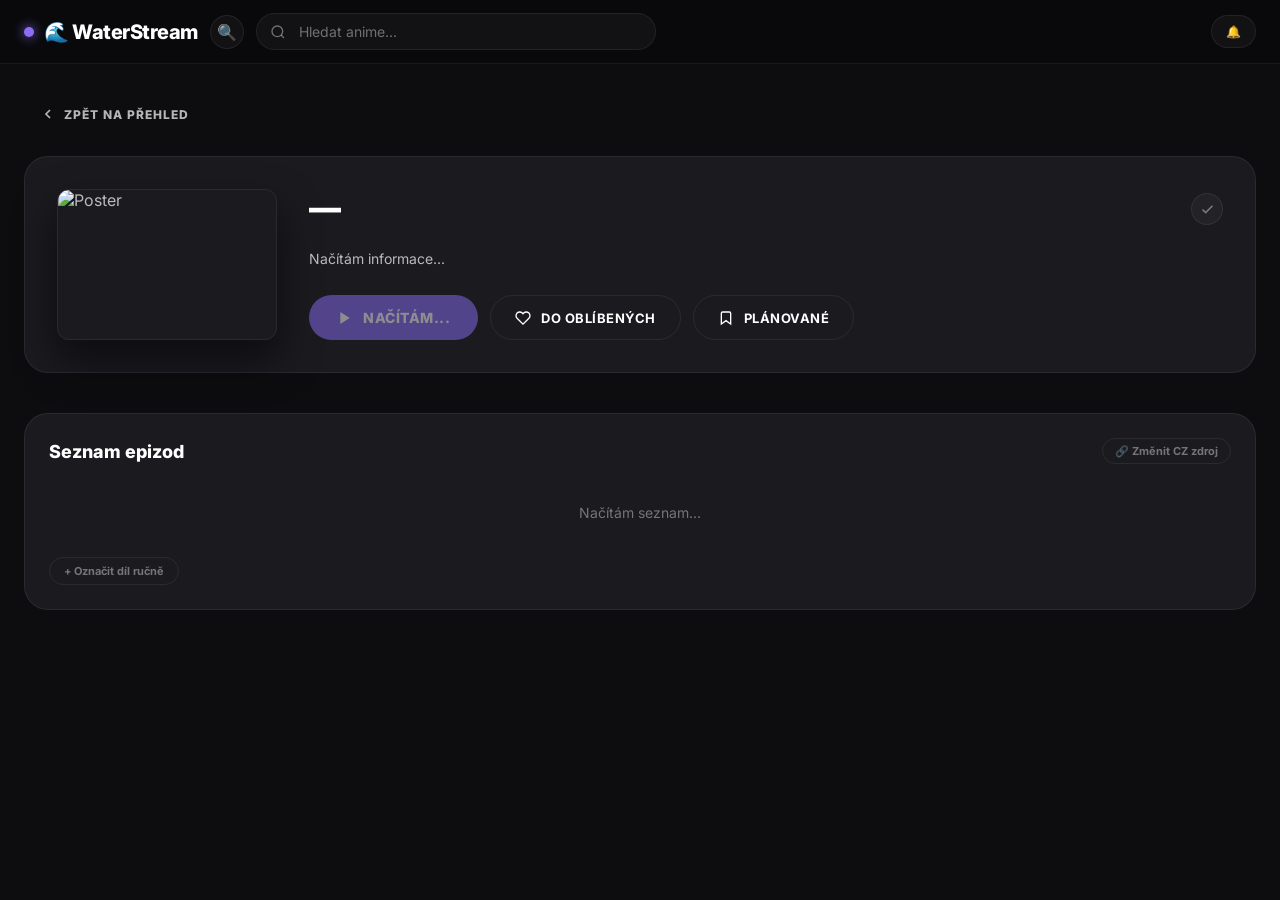
==== commit 3fe23da1: "Add files via upload" ====
--- a/anime.html
+++ b/anime.html
@@ -57,6 +57,10 @@
           <svg width="16" height="16" fill="none" stroke="currentColor" stroke-width="2" viewBox="0 0 24 24"><path d="M20.84 4.61a5.5 5.5 0 0 0-7.78 0L12 5.67l-1.06-1.06a5.5 5.5 0 0 0-7.78 7.78l1.06 1.06L12 21.23l7.78-7.78 1.06-1.06a5.5 5.5 0 0 0 0-7.78z"/></svg>
           <span id="favBtnText">Do oblíbených</span>
         </button>
+        <button class="btn-outline" id="plannedBtn" onclick="togglePlanned()" title="Chci vidět později — po prvním přehrání se přesune do oblíbených">
+          <svg width="16" height="16" fill="none" stroke="currentColor" stroke-width="2" viewBox="0 0 24 24"><path d="M19 21l-7-5-7 5V5a2 2 0 0 1 2-2h10a2 2 0 0 1 2 2z"/></svg>
+          <span id="plannedBtnText">Plánované</span>
+        </button>
       </div>
     </div>
   </div>
@@ -89,6 +93,14 @@
         <span id="markSeasonBtnText">Označit sérii jako zhlédnutou</span>
       </button>
     </div>
+  </div>
+
+  <!-- Podobné seriály (TMDB doporučení) -->
+  <div class="episodes-section" id="similarSection" style="display:none;margin-top:24px;">
+    <div class="episodes-header">
+      <div class="episodes-title">Podobné seriály</div>
+    </div>
+    <div id="similarList"></div>
   </div>
 </main>
 
--- a/css/style.css
+++ b/css/style.css
@@ -120,6 +120,7 @@
 .anime-card:hover .card-poster img{transform:scale(1.05)}
 .card-rating{position:absolute;top:8px;right:8px;background:#000;color:var(--warn);font-size:11px;font-weight:800;padding:4px 8px;border-radius:6px;}
 .card-ep-badge{position:absolute;bottom:8px;left:8px;background:#000;color:var(--text-1);font-size:11px;font-weight:700;padding:4px 8px;border-radius:6px;}
+.card-tit-badge{position:absolute;bottom:8px;right:8px;background:#16a34a;color:#fff;font-size:10px;font-weight:800;padding:3px 7px;border-radius:6px;letter-spacing:.2px;}
 .card-overlay{position:absolute;inset:0;background:rgba(0,0,0,.4);opacity:0;transition:opacity .2s;display:flex;align-items:center;justify-content:center;}
 .anime-card:hover .card-overlay{opacity:1}
 .play-icon{width:48px;height:48px;border-radius:50%;background:var(--accent);display:flex;align-items:center;justify-content:center;color:#fff;box-shadow:0 4px 12px rgba(0,0,0,.5);}
@@ -158,6 +159,13 @@
 /* PLAYER (watch.html) */
 .player-wrap{position:relative;width:100%;aspect-ratio:16/9;background:#000;border-radius:var(--r-xl);overflow:hidden;border:1px solid var(--border);margin-bottom:16px;box-shadow:0 20px 50px rgba(0,0,0,.6);}
 .player-wrap iframe,.player-wrap video{position:absolute;inset:0;width:100%;height:100%;border:none;background:#000}
+/* Fullscreen — playerWrap jako kontejner (overlay s titulky zůstane viditelný) */
+#playerWrap:fullscreen,#playerWrap:-webkit-full-screen{width:100vw;height:100vh;border-radius:0;border:none;margin:0;aspect-ratio:unset;outline:none;}
+#playerWrap:fullscreen video,#playerWrap:-webkit-full-screen video{object-fit:contain;}
+#playerWrap:fullscreen #aiSubOverlay,#playerWrap:-webkit-full-screen #aiSubOverlay{z-index:100;bottom:80px;}
+#playerWrap:fullscreen #subCtrlBar,#playerWrap:-webkit-full-screen #subCtrlBar{display:flex !important;font-size:calc(var(--sub-size,16px) * 1.5) !important;}
+#playerWrap:fullscreen #subCtrlHotspot,#playerWrap:-webkit-full-screen #subCtrlHotspot{display:block !important;}
+#playerWrap:fullscreen #aiSubText,#playerWrap:-webkit-full-screen #aiSubText{font-size:calc(var(--sub-size,16px) * 1.5);padding:6px 18px;}
 .player-placeholder{position:absolute;inset:0;display:flex;flex-direction:column;align-items:center;justify-content:center;gap:16px;color:var(--text-3);font-size:15px;font-weight:600;text-align:center;padding:20px;}
 .source-row{display:flex;align-items:center;gap:12px;flex-wrap:wrap;background:var(--bg-card);border:1px solid var(--border);border-radius:var(--r-lg);padding:12px 20px;margin-bottom:16px;}
 .source-label{color:var(--text-3);font-size:12px;font-weight:800;text-transform:uppercase;letter-spacing:.8px;flex-shrink:0}
@@ -321,6 +329,37 @@
 .notif-dd-item{display:flex;align-items:center;gap:12px;padding:11px 16px;cursor:pointer;transition:background .12s;border-bottom:1px solid var(--border);}
 .notif-dd-item:last-child{border-bottom:none;}
 .notif-dd-item:hover{background:var(--surface);}
+.notif-dd-item.read{opacity:.4;}
+.notif-dd-item.read:hover{opacity:.65;}
+
+/* ── Statistiky sledování ── */
+.history-stats{display:flex;gap:14px;margin-top:6px;flex-wrap:wrap;}
+.history-stats span{color:var(--text-3);font-size:12px;font-weight:700;}
+
+/* ── Mřížka sérií (SVT style) ── */
+.season-grid{display:grid;grid-template-columns:repeat(auto-fill,minmax(220px,1fr));gap:12px;margin-bottom:18px;}
+.season-grid-item{display:flex;align-items:center;justify-content:space-between;background:var(--bg-card);border:1px solid var(--border);border-radius:10px;padding:13px 16px;cursor:pointer;font-weight:800;font-size:13px;letter-spacing:.6px;color:var(--text-2);transition:all .15s;user-select:none;}
+.season-grid-item:hover{border-color:var(--accent);color:var(--text-1);}
+.season-grid-item.active{border-color:var(--accent);color:var(--accent);background:var(--surface);}
+.season-grid-item .sg-num{color:var(--text-3);margin-right:2px;}
+.season-grid-item.active .sg-num{color:var(--accent);}
+.season-grid-item .sg-plus{font-size:17px;font-weight:400;color:var(--text-3);line-height:1;}
+.season-grid-item.active .sg-plus{color:var(--accent);}
+
+/* ── Sbalený seznam epizod (watch) ── */
+.ep-expand-btn{list-style:none;text-align:center;padding:9px;margin:2px 0;background:var(--surface);border:1px dashed var(--border);border-radius:8px;color:var(--text-3);font-size:11px;font-weight:800;letter-spacing:.6px;cursor:pointer;text-transform:uppercase;transition:all .15s;}
+.ep-expand-btn:hover{color:var(--accent);border-color:var(--accent);}
+
+/* ── Podobné seriály + watch notifikace ── */
+.similar-item{display:flex;align-items:center;gap:12px;background:var(--bg-card);border:1px solid var(--border);border-radius:10px;padding:8px 12px;cursor:pointer;transition:all .15s;margin-bottom:8px;}
+.similar-item:hover{border-color:var(--accent);background:var(--surface);}
+.similar-thumb{width:38px;height:54px;border-radius:6px;object-fit:cover;flex-shrink:0;background:var(--surface);}
+.similar-info{flex:1;min-width:0;}
+.similar-title{color:var(--text-1);font-size:13px;font-weight:700;white-space:nowrap;overflow:hidden;text-overflow:ellipsis;}
+.similar-sub{color:var(--text-3);font-size:11px;margin-top:3px;}
+#detailHeader~#similarSection #similarList,.episodes-section #similarList{display:grid;grid-template-columns:repeat(auto-fill,minmax(240px,1fr));gap:10px;}
+.watch-sidebar #similarList{display:block;}
+.watch-sidebar #similarSection .similar-item{margin-bottom:8px;}
 .notif-dd-thumb{width:34px;height:48px;border-radius:6px;object-fit:cover;flex-shrink:0;background:var(--surface);}
 .notif-dd-info{flex:1;min-width:0;}
 .notif-dd-title{color:var(--text-1);font-size:13px;font-weight:700;white-space:nowrap;overflow:hidden;text-overflow:ellipsis;}
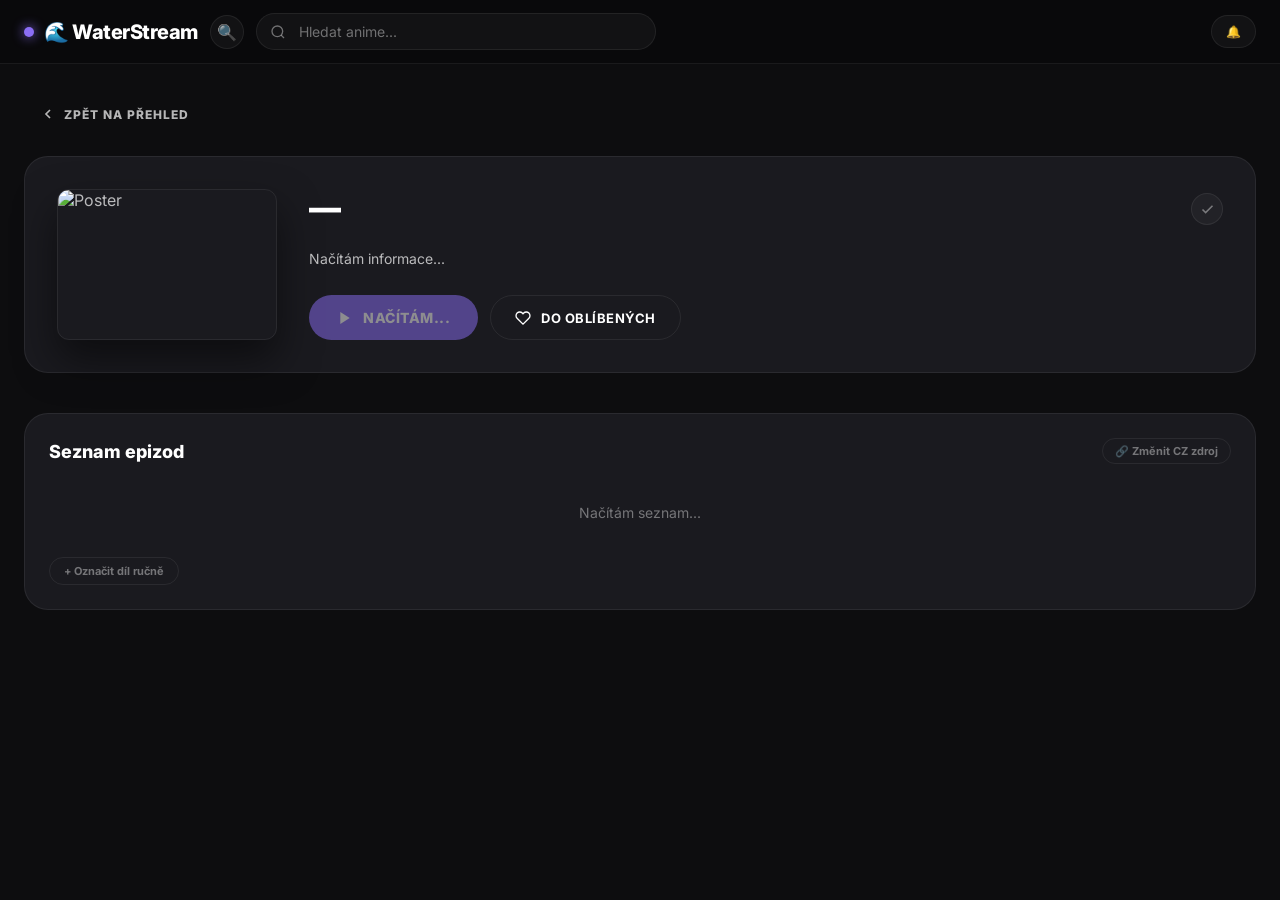
==== commit 7c6b69c0: "Add files via upload" ====
--- a/anime.html
+++ b/anime.html
@@ -8,6 +8,9 @@
 <link rel="preconnect" href="https://fonts.googleapis.com">
 <link href="https://fonts.googleapis.com/css2?family=Inter:wght@400;500;600;700;800;900&display=swap" rel="stylesheet">
 <link rel="stylesheet" href="css/style.css">
+<link rel="manifest" href="manifest.json">
+<meta name="theme-color" content="#0d1421">
+<link rel="apple-touch-icon" href="icons/apple-touch-icon.png">
 </head>
 <body data-page="anime">
 
@@ -56,10 +59,6 @@
         <button class="btn-outline" id="favBtn" onclick="toggleFav()">
           <svg width="16" height="16" fill="none" stroke="currentColor" stroke-width="2" viewBox="0 0 24 24"><path d="M20.84 4.61a5.5 5.5 0 0 0-7.78 0L12 5.67l-1.06-1.06a5.5 5.5 0 0 0-7.78 7.78l1.06 1.06L12 21.23l7.78-7.78 1.06-1.06a5.5 5.5 0 0 0 0-7.78z"/></svg>
           <span id="favBtnText">Do oblíbených</span>
-        </button>
-        <button class="btn-outline" id="plannedBtn" onclick="togglePlanned()" title="Chci vidět později — po prvním přehrání se přesune do oblíbených">
-          <svg width="16" height="16" fill="none" stroke="currentColor" stroke-width="2" viewBox="0 0 24 24"><path d="M19 21l-7-5-7 5V5a2 2 0 0 1 2-2h10a2 2 0 0 1 2 2z"/></svg>
-          <span id="plannedBtnText">Plánované</span>
         </button>
       </div>
     </div>
--- a/css/style.css
+++ b/css/style.css
@@ -251,6 +251,9 @@
 .watch-sidebar .episodes-header{padding:14px 18px;border-bottom:1px solid var(--border);flex-shrink:0;display:flex;align-items:center;justify-content:space-between;}
 .watch-sidebar .episodes-title{font-size:14px;font-weight:800;color:var(--text-1);}
 .watch-sidebar #epList{overflow-y:auto;flex:1;padding:8px;margin:0;}
+/* Sbalený seznam (12 epizod) — bez vnitřního scrollu, položky stojí na místě */
+.watch-sidebar.ws-static{max-height:none;}
+.watch-sidebar.ws-static #epList{overflow:visible;flex:none;}
 .watch-sidebar #epList li a{padding:10px 12px;border-radius:var(--r-sm);}
 .watch-sidebar #epList li a:hover{transform:none;}
 
@@ -331,6 +334,29 @@
 .notif-dd-item:hover{background:var(--surface);}
 .notif-dd-item.read{opacity:.4;}
 .notif-dd-item.read:hover{opacity:.65;}
+
+/* ── Kalendář vydávání ── */
+.cal-wrap{background:var(--bg-card);border:1px solid var(--border);border-radius:var(--r-xl);padding:18px;}
+.cal-header{display:flex;align-items:center;justify-content:space-between;margin-bottom:14px;gap:10px;}
+.cal-nav-btn{background:var(--surface);border:1px solid var(--border);color:var(--text-1);border-radius:8px;padding:7px 14px;cursor:pointer;font-weight:800;font-size:13px;font-family:inherit;transition:all .15s;}
+.cal-nav-btn:hover{border-color:var(--accent);color:var(--accent);}
+.cal-grid{display:grid;grid-template-columns:repeat(7,1fr);gap:6px;}
+.cal-dow{text-align:center;color:var(--text-3);font-size:11px;font-weight:800;padding:4px 0;text-transform:uppercase;letter-spacing:.5px;}
+.cal-cell{min-height:88px;background:var(--surface);border:1px solid var(--border);border-radius:8px;padding:6px;cursor:pointer;transition:all .15s;overflow:hidden;display:flex;flex-direction:column;gap:3px;}
+.cal-cell:hover{border-color:var(--accent);}
+.cal-cell.empty{background:none;border:none;cursor:default;}
+.cal-cell.today{border-color:var(--accent);box-shadow:0 0 0 1px var(--accent);}
+.cal-daynum{font-size:11px;font-weight:800;color:var(--text-3);}
+.cal-cell.today .cal-daynum{color:var(--accent);}
+.cal-ep-chip{background:var(--accent-dim);color:var(--text-1);font-size:10px;font-weight:700;border-radius:5px;padding:2px 6px;white-space:nowrap;overflow:hidden;text-overflow:ellipsis;flex-shrink:0;}
+.cal-ep-chip span{color:var(--text-3);}
+.cal-more{font-size:10px;color:var(--text-3);font-weight:800;}
+.cal-day-grid{display:grid;grid-template-columns:repeat(auto-fill,minmax(240px,1fr));gap:10px;}
+@media(max-width:640px){
+  .cal-cell{min-height:52px;padding:4px;}
+  .cal-ep-chip,.cal-more{display:none;}
+  .cal-cell.has-eps .cal-daynum::after{content:'●';color:var(--accent);margin-left:3px;font-size:8px;}
+}
 
 /* ── Statistiky sledování ── */
 .history-stats{display:flex;gap:14px;margin-top:6px;flex-wrap:wrap;}
